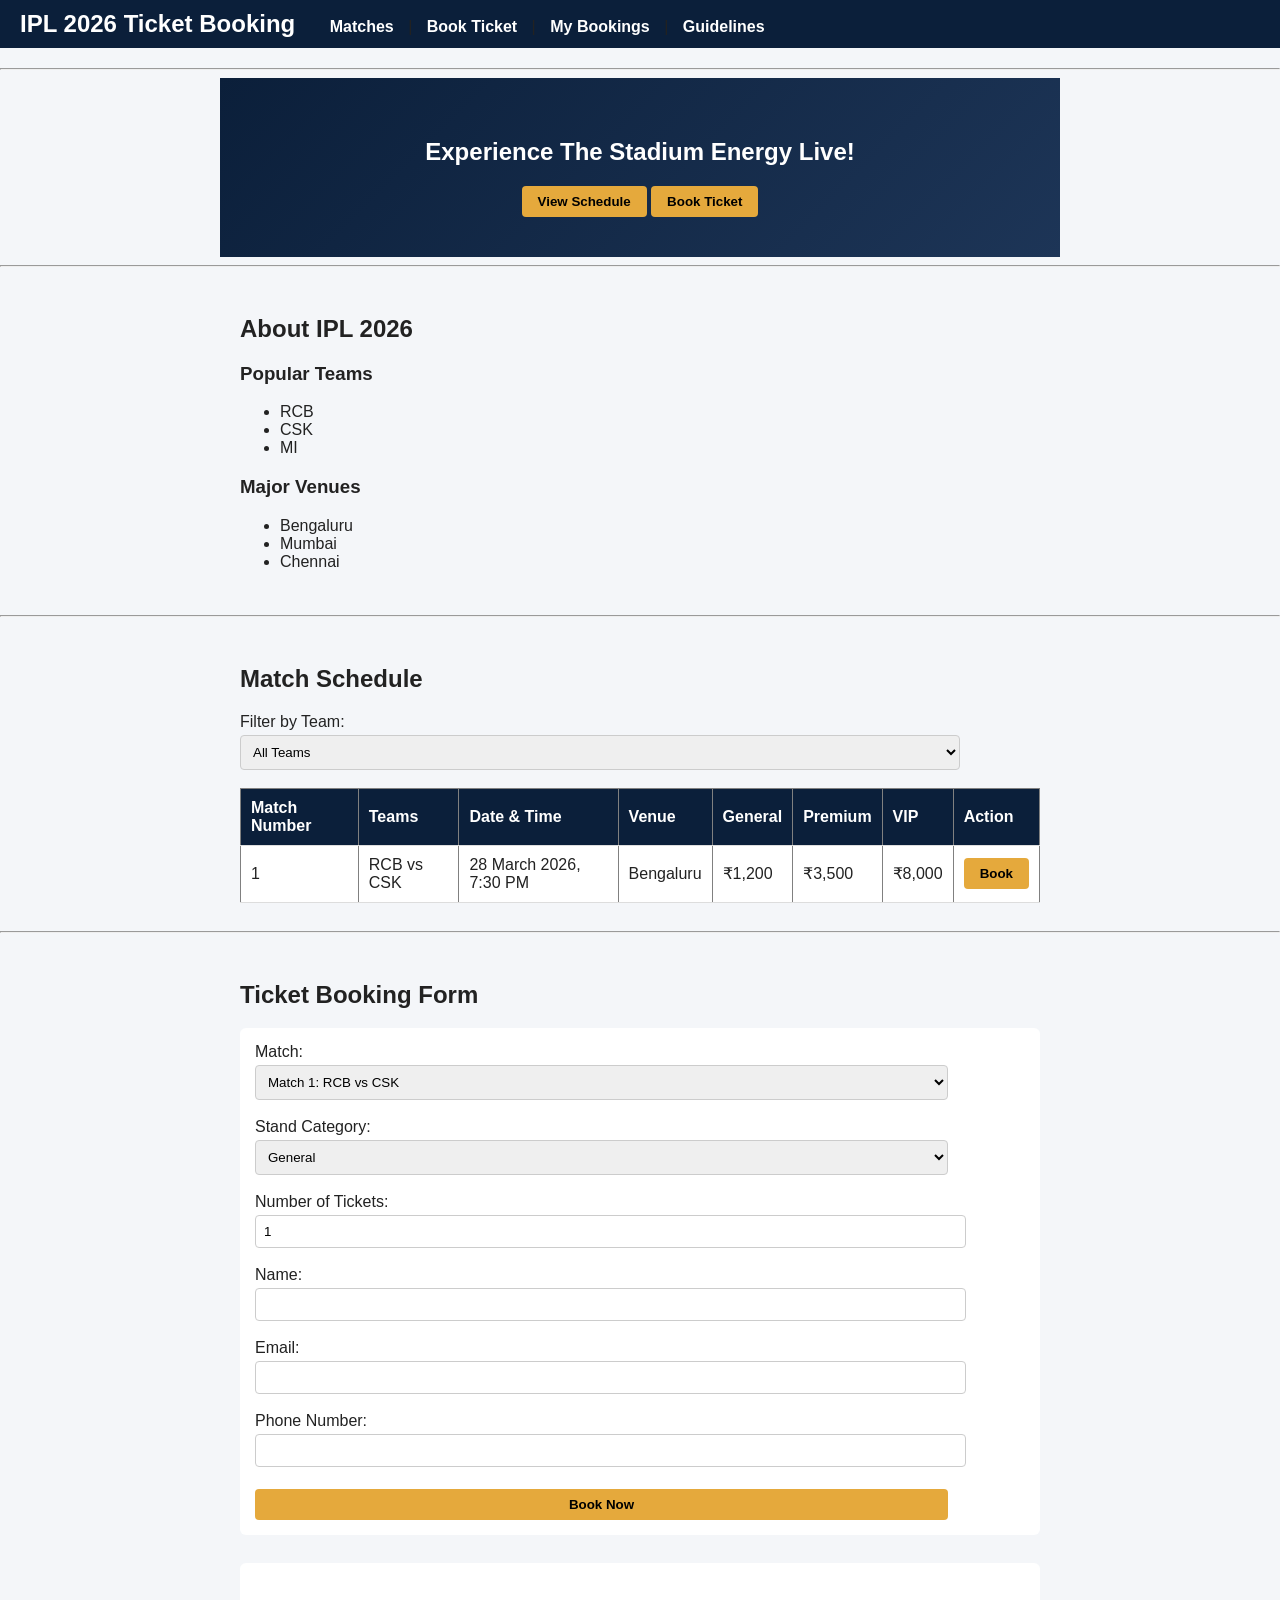
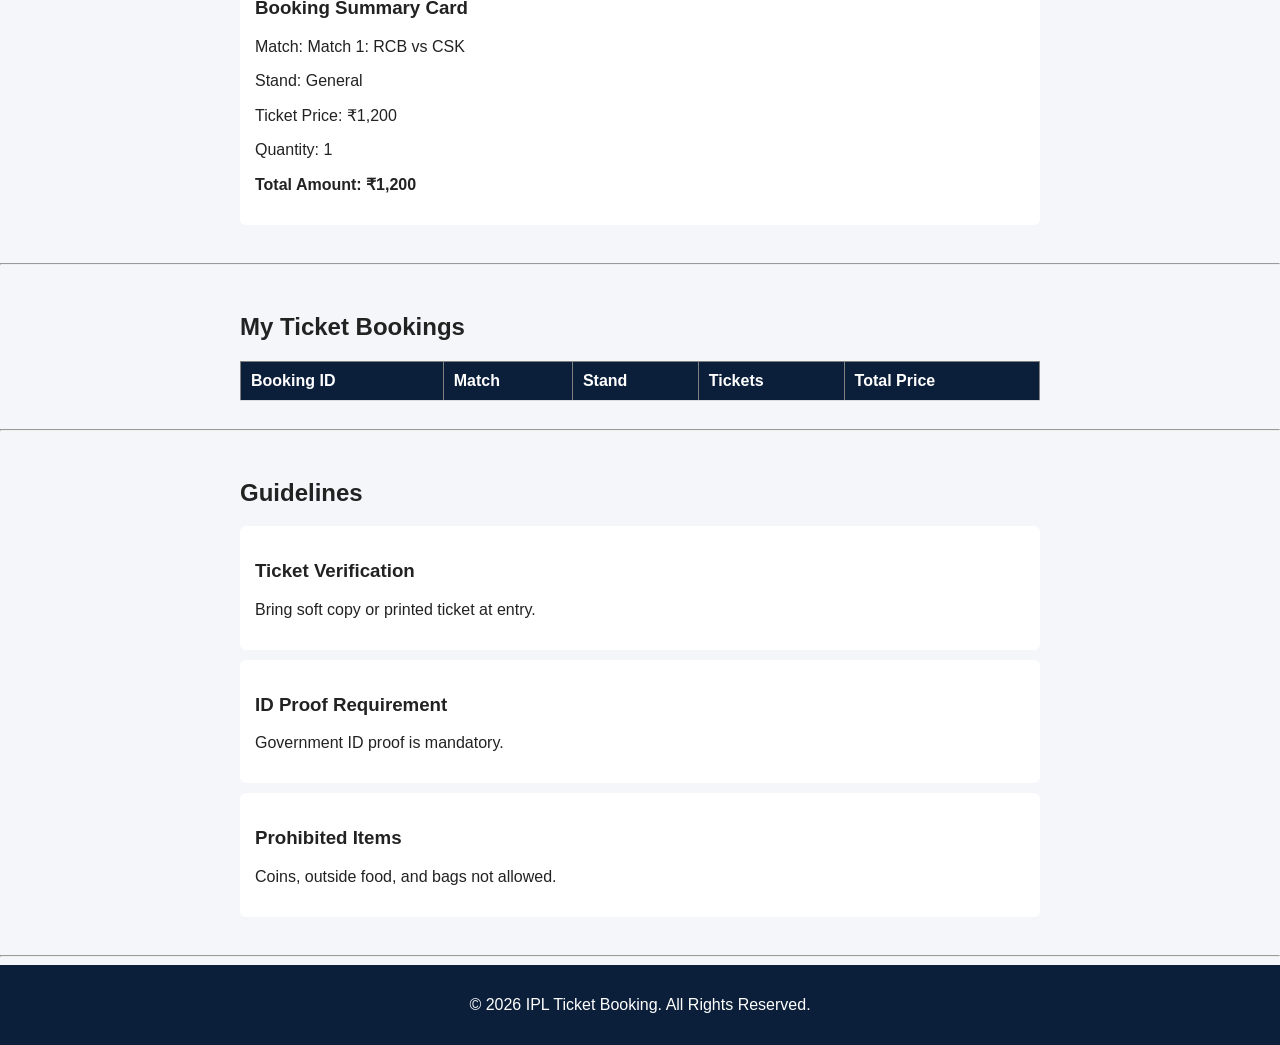
==== index.html @ d7ec3e89 "Add files via upload" ====
<!DOCTYPE html>
<html>
<head>
    <title>IPL Ticket Booking</title>
    <link rel="stylesheet" href="styles.css">
</head>
<body>

    <header>
        <h2>IPL 2026 Ticket Booking</h2>
        <a href="#matches">Matches</a> | 
        <a href="#booking">Book Ticket</a> | 
        <a href="#my-bookings">My Bookings</a> | 
        <a href="#guidelines">Guidelines</a>
    </header>

    <hr>

    <section>
        <h1>Experience The Stadium Energy Live!</h1>
        <a href="#matches"><button>View Schedule</button></a>
        <a href="#booking"><button>Book Ticket</button></a>
    </section>

    <hr>

    <section>
        <h2>About IPL 2026</h2>
        <h3>Popular Teams</h3>
        <ul>
            <li>RCB</li>
            <li>CSK</li>
            <li>MI</li>
        </ul>
        <h3>Major Venues</h3>
        <ul>
            <li>Bengaluru</li>
            <li>Mumbai</li>
            <li>Chennai</li>
        </ul>
    </section>

    <hr>

    <section id="matches">
        <h2>Match Schedule</h2>
        <label>Filter by Team:</label>
        <select>
            <option>All Teams</option>
            <option>RCB</option>
            <option>CSK</option>
        </select>
        <br><br>

        <table border="1">
            <tr>
                <th>Match Number</th>
                <th>Teams</th>
                <th>Date & Time</th>
                <th>Venue</th>
                <th>General</th>
                <th>Premium</th>
                <th>VIP</th>
                <th>Action</th>
            </tr>
            <tr>
                <td>1</td>
                <td>RCB vs CSK</td>
                <td>28 March 2026, 7:30 PM</td>
                <td>Bengaluru</td>
                <td>₹1,200</td>
                <td>₹3,500</td>
                <td>₹8,000</td>
                <td><a href="#booking"><button>Book</button></a></td>
            </tr>
        </table>
    </section>

    <hr>

    <section id="booking">
        <h2>Ticket Booking Form</h2>
        <form>
            <label>Match:</label><br>
            <select>
                <option>Match 1: RCB vs CSK</option>
            </select><br><br>

            <label>Stand Category:</label><br>
            <select>
                <option>General</option>
                <option>Premium</option>
                <option>VIP</option>
            </select><br><br>

            <label>Number of Tickets:</label><br>
            <input type="number" min="1" value="1"><br><br>

            <label>Name:</label><br>
            <input type="text"><br><br>

            <label>Email:</label><br>
            <input type="email"><br><br>

            <label>Phone Number:</label><br>
            <input type="tel"><br><br>

            <input type="submit" value="Book Now">
        </form>

        <br>

        <div>
            <h3>Booking Summary Card</h3>
            <p>Match: Match 1: RCB vs CSK</p>
            <p>Stand: General</p>
            <p>Ticket Price: ₹1,200</p>
            <p>Quantity: 1</p>
            <p><b>Total Amount: ₹1,200</b></p>
        </div>
    </section>

    <hr>

    <section id="my-bookings">
        <h2>My Ticket Bookings</h2>
        <table border="1">
            <tr>
                <th>Booking ID</th>
                <th>Match</th>
                <th>Stand</th>
                <th>Tickets</th>
                <th>Total Price</th>
            </tr>
        </table>
    </section>

    <hr>

    <section id="guidelines">
        <h2>Guidelines</h2>
        <div>
            <h3>Ticket Verification</h3>
            <p>Bring soft copy or printed ticket at entry.</p>
        </div>
        <div>
            <h3>ID Proof Requirement</h3>
            <p>Government ID proof is mandatory.</p>
        </div>
        <div>
            <h3>Prohibited Items</h3>
            <p>Coins, outside food, and bags not allowed.</p>
        </div>
    </section>

    <hr>

    <footer>
        <p>&copy; 2026 IPL Ticket Booking. All Rights Reserved.</p>
    </footer>

</body>
</html>
---- styles.css ----
:root {
  --primary: #0b1f3a;
  --accent: #e5a93c;
  --bg: #f4f6f9;
  --text: #222;
}

body {
  font-family: Arial, sans-serif;
  margin: 0;
  background-color: var(--bg);
  color: var(--text);
  padding-top: 60px;
}

/* Fixed Navbar */
header {
  position: fixed;
  top: 0;
  left: 0;
  width: 100%;
  background: var(--primary);
  padding: 10px 20px;
  box-sizing: border-box;
}

header h2 {
  display: inline;
  color: white;
  margin-right: 20px;
}

header a {
  color: white;
  text-decoration: none;
  margin: 0 10px;
  font-weight: bold;
}

header a:hover {
  color: var(--accent);
}

/* Banner / Hero Section */
section:first-of-type {
  background: linear-gradient(135deg, var(--primary), #1d3557);
  color: white;
  text-align: center;
  padding: 40px 20px;
}

button, input[type="submit"] {
  background: var(--accent);
  border: none;
  padding: 8px 16px;
  font-weight: bold;
  border-radius: 4px;
  cursor: pointer;
}

/* Content Sections */
section {
  padding: 20px;
  max-width: 800px;
  margin: auto;
}

table {
  width: 100%;
  border-collapse: collapse;
  background: white;
  border-radius: 5px;
}

th, td {
  padding: 10px;
  border-bottom: 1px solid #ddd;
  text-align: left;
}

th {
  background: var(--primary);
  color: white;
}

form, section div {
  background: white;
  padding: 15px;
  border-radius: 6px;
  margin-bottom: 10px;
}

input, select {
  width: 90%;
  padding: 8px;
  margin-top: 4px;
  border: 1px solid #ccc;
  border-radius: 4px;
}

footer {
  text-align: center;
  padding: 15px;
  background: var(--primary);
  color: white;
}
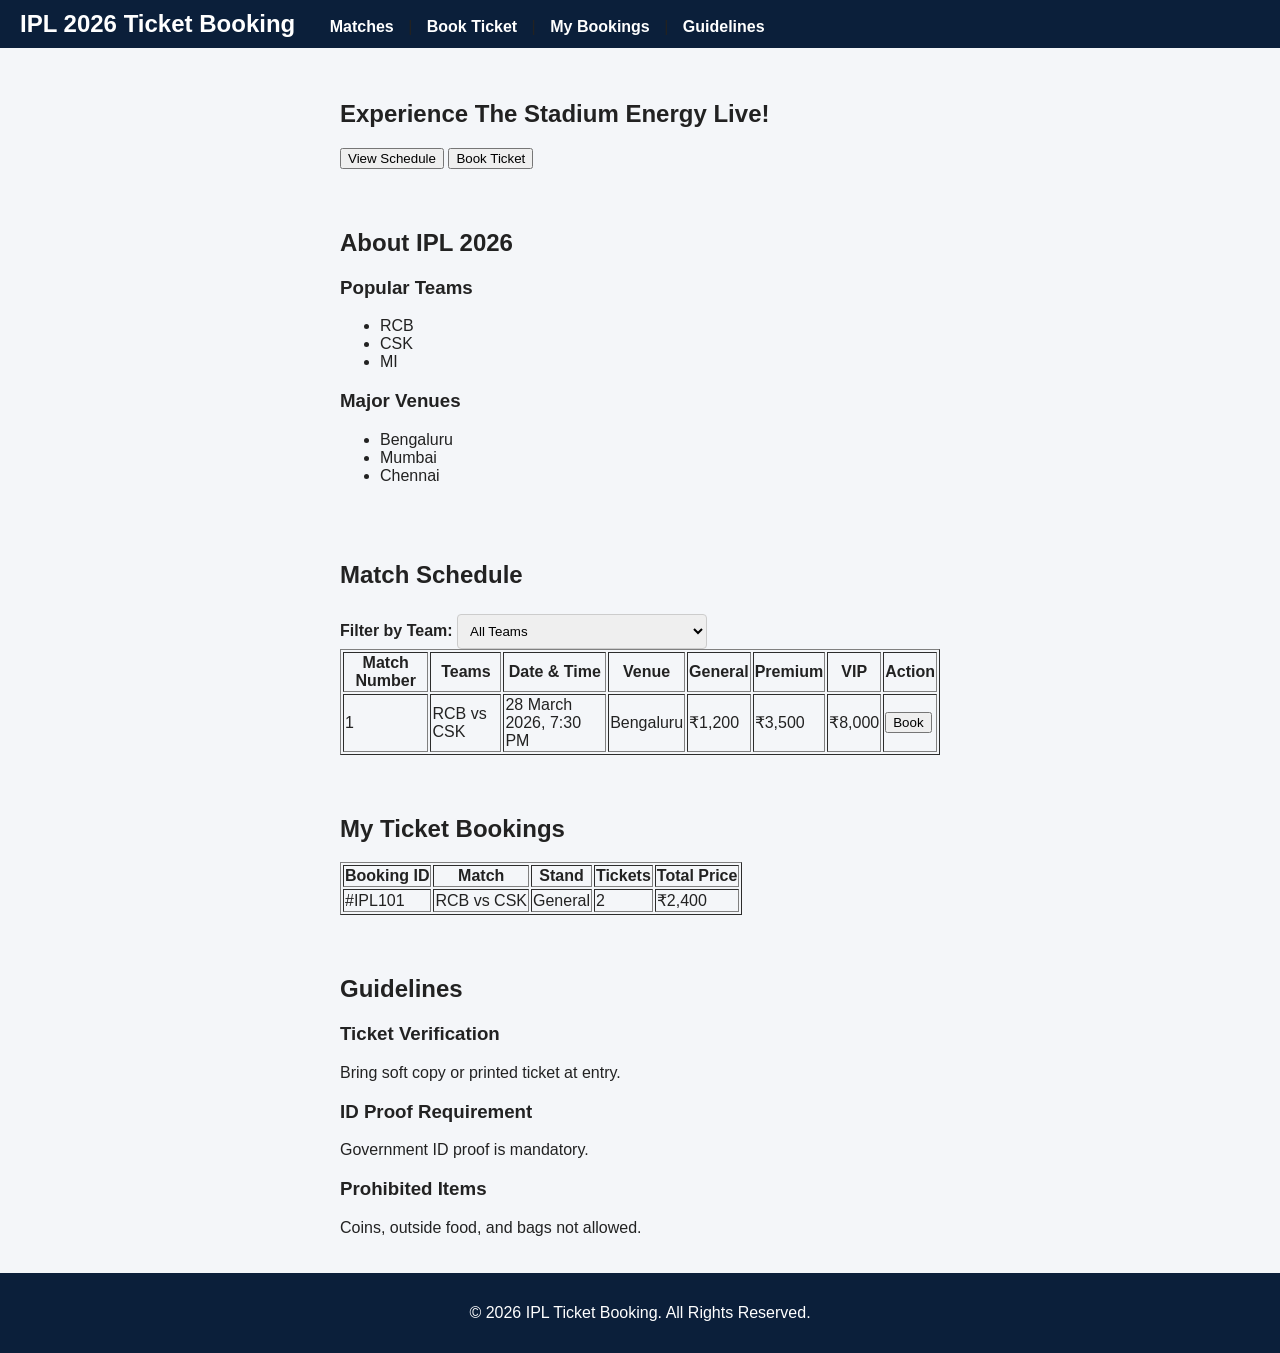
==== commit 46b20cc1: "Add files via upload" ====
--- a/index.html
+++ b/index.html
@@ -9,20 +9,16 @@
     <header>
         <h2>IPL 2026 Ticket Booking</h2>
         <a href="#matches">Matches</a> | 
-        <a href="#booking">Book Ticket</a> | 
+        <a href="booking.html">Book Ticket</a> | 
         <a href="#my-bookings">My Bookings</a> | 
         <a href="#guidelines">Guidelines</a>
     </header>
 
-    <hr>
-
     <section>
         <h1>Experience The Stadium Energy Live!</h1>
-        <a href="#matches"><button>View Schedule</button></a>
-        <a href="#booking"><button>Book Ticket</button></a>
+        <a href="#matches"><button type="button">View Schedule</button></a>
+        <a href="booking.html"><button type="button">Book Ticket</button></a>
     </section>
-
-    <hr>
 
     <section>
         <h2>About IPL 2026</h2>
@@ -40,17 +36,15 @@
         </ul>
     </section>
 
-    <hr>
-
     <section id="matches">
         <h2>Match Schedule</h2>
-        <label>Filter by Team:</label>
-        <select>
+        <label><b>Filter by Team:</b></label>
+        <select style="max-width: 250px;">
             <option>All Teams</option>
             <option>RCB</option>
             <option>CSK</option>
         </select>
-        <br><br>
+        <br>
 
         <table border="1">
             <tr>
@@ -71,56 +65,10 @@
                 <td>₹1,200</td>
                 <td>₹3,500</td>
                 <td>₹8,000</td>
-                <td><a href="#booking"><button>Book</button></a></td>
+                <td><a href="booking.html"><button type="button">Book</button></a></td>
             </tr>
         </table>
     </section>
-
-    <hr>
-
-    <section id="booking">
-        <h2>Ticket Booking Form</h2>
-        <form>
-            <label>Match:</label><br>
-            <select>
-                <option>Match 1: RCB vs CSK</option>
-            </select><br><br>
-
-            <label>Stand Category:</label><br>
-            <select>
-                <option>General</option>
-                <option>Premium</option>
-                <option>VIP</option>
-            </select><br><br>
-
-            <label>Number of Tickets:</label><br>
-            <input type="number" min="1" value="1"><br><br>
-
-            <label>Name:</label><br>
-            <input type="text"><br><br>
-
-            <label>Email:</label><br>
-            <input type="email"><br><br>
-
-            <label>Phone Number:</label><br>
-            <input type="tel"><br><br>
-
-            <input type="submit" value="Book Now">
-        </form>
-
-        <br>
-
-        <div>
-            <h3>Booking Summary Card</h3>
-            <p>Match: Match 1: RCB vs CSK</p>
-            <p>Stand: General</p>
-            <p>Ticket Price: ₹1,200</p>
-            <p>Quantity: 1</p>
-            <p><b>Total Amount: ₹1,200</b></p>
-        </div>
-    </section>
-
-    <hr>
 
     <section id="my-bookings">
         <h2>My Ticket Bookings</h2>
@@ -132,10 +80,15 @@
                 <th>Tickets</th>
                 <th>Total Price</th>
             </tr>
+            <tr>
+                <td>#IPL101</td>
+                <td>RCB vs CSK</td>
+                <td>General</td>
+                <td>2</td>
+                <td>₹2,400</td>
+            </tr>
         </table>
     </section>
-
-    <hr>
 
     <section id="guidelines">
         <h2>Guidelines</h2>
@@ -153,8 +106,6 @@
         </div>
     </section>
 
-    <hr>
-
     <footer>
         <p>&copy; 2026 IPL Ticket Booking. All Rights Reserved.</p>
     </footer>
--- a/styles.css
+++ b/styles.css
@@ -13,7 +13,6 @@
   padding-top: 60px;
 }
 
-/* Fixed Navbar */
 header {
   position: fixed;
   top: 0;
@@ -37,65 +36,53 @@
   font-weight: bold;
 }
 
-header a:hover {
-  color: var(--accent);
+section {
+  padding: 20px;
+  max-width: 600px;
+  margin: auto;
 }
 
-/* Banner / Hero Section */
-section:first-of-type {
-  background: linear-gradient(135deg, var(--primary), #1d3557);
-  color: white;
-  text-align: center;
-  padding: 40px 20px;
+form {
+  background: white;
+  padding: 20px;
+  border-radius: 6px;
 }
 
-button, input[type="submit"] {
-  background: var(--accent);
+/* Text boxes mathra width 100% */
+input[type="text"],
+input[type="email"],
+input[type="tel"],
+input[type="number"],
+select {
+  width: 100%;
+  padding: 8px;
+  margin-top: 5px;
+  border: 1px solid #ccc;
+  border-radius: 4px;
+  box-sizing: border-box;
+}
+
+/* Radio & Checkbox pakka text kooda normal size */
+input[type="radio"],
+input[type="checkbox"] {
+  width: auto;
+  margin-right: 5px;
+}
+
+input[type="submit"],
+input[type="reset"] {
+  background-color: var(--accent);
   border: none;
   padding: 8px 16px;
   font-weight: bold;
   border-radius: 4px;
   cursor: pointer;
+  margin-top: 10px;
+  margin-right: 10px;
 }
 
-/* Content Sections */
-section {
-  padding: 20px;
-  max-width: 800px;
-  margin: auto;
-}
-
-table {
-  width: 100%;
-  border-collapse: collapse;
-  background: white;
-  border-radius: 5px;
-}
-
-th, td {
-  padding: 10px;
-  border-bottom: 1px solid #ddd;
-  text-align: left;
-}
-
-th {
-  background: var(--primary);
-  color: white;
-}
-
-form, section div {
-  background: white;
-  padding: 15px;
-  border-radius: 6px;
-  margin-bottom: 10px;
-}
-
-input, select {
-  width: 90%;
-  padding: 8px;
-  margin-top: 4px;
-  border: 1px solid #ccc;
-  border-radius: 4px;
+input[type="reset"] {
+  background-color: #ddd;
 }
 
 footer {
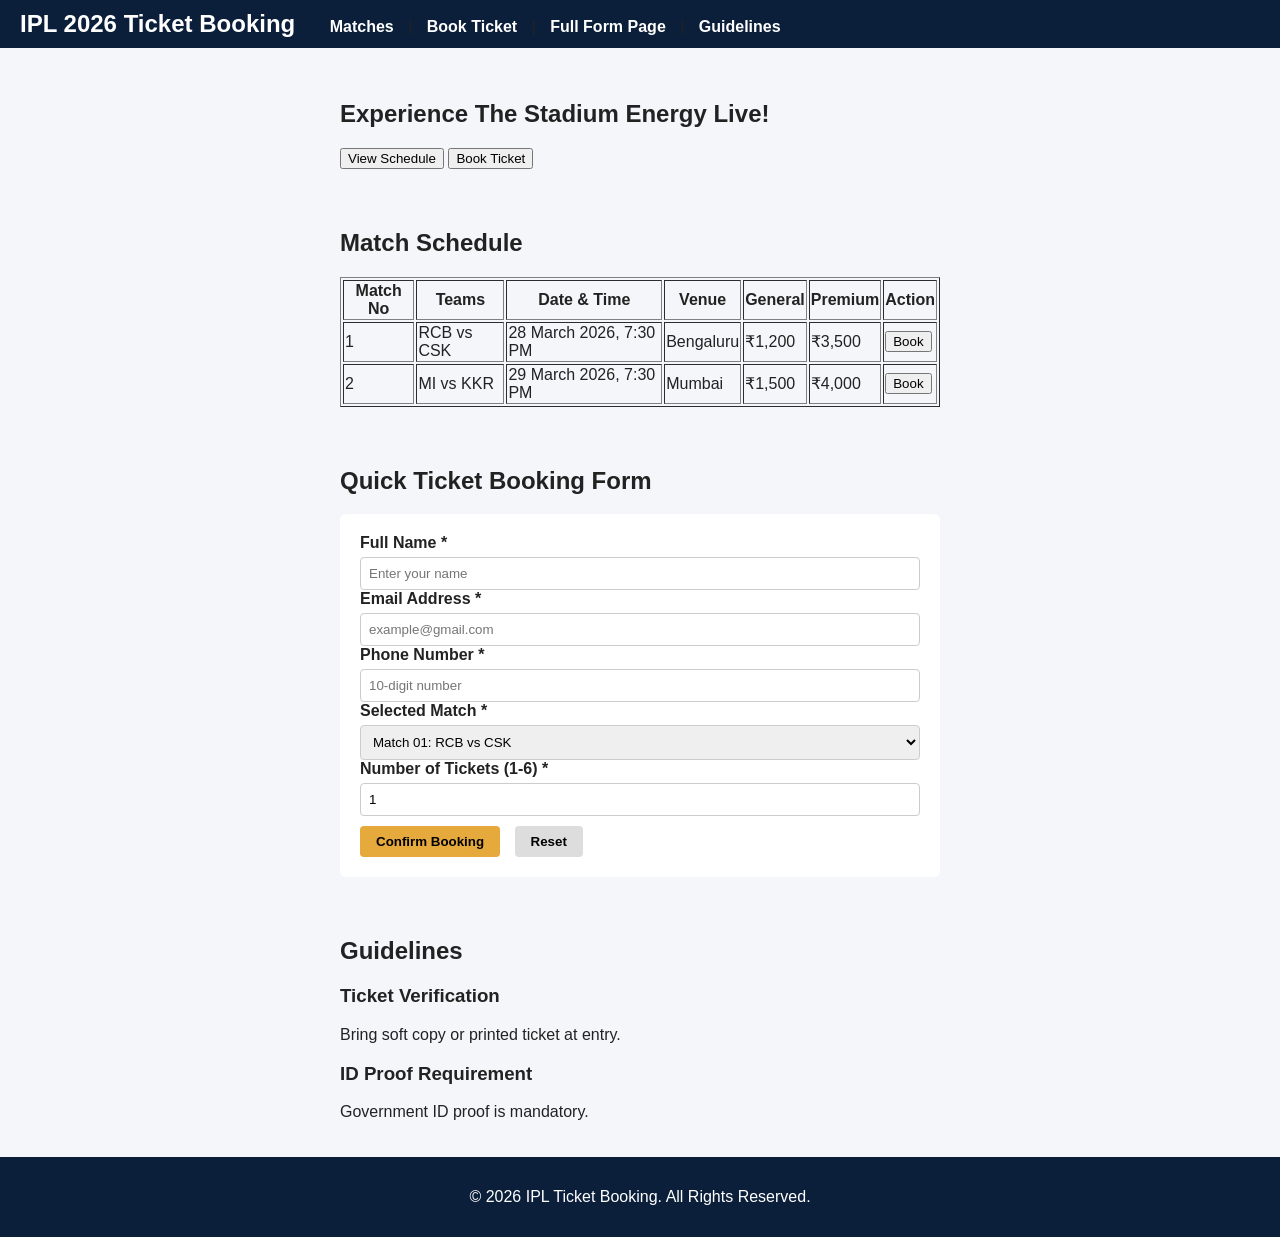
==== commit a5c50460: "Add files via upload" ====
--- a/index.html
+++ b/index.html
@@ -9,52 +9,27 @@
     <header>
         <h2>IPL 2026 Ticket Booking</h2>
         <a href="#matches">Matches</a> | 
-        <a href="booking.html">Book Ticket</a> | 
-        <a href="#my-bookings">My Bookings</a> | 
+        <a href="#booking">Book Ticket</a> | 
+        <a href="booking.html">Full Form Page</a> | 
         <a href="#guidelines">Guidelines</a>
     </header>
 
     <section>
         <h1>Experience The Stadium Energy Live!</h1>
         <a href="#matches"><button type="button">View Schedule</button></a>
-        <a href="booking.html"><button type="button">Book Ticket</button></a>
-    </section>
-
-    <section>
-        <h2>About IPL 2026</h2>
-        <h3>Popular Teams</h3>
-        <ul>
-            <li>RCB</li>
-            <li>CSK</li>
-            <li>MI</li>
-        </ul>
-        <h3>Major Venues</h3>
-        <ul>
-            <li>Bengaluru</li>
-            <li>Mumbai</li>
-            <li>Chennai</li>
-        </ul>
+        <button type="button" onclick="scrollToBooking('Match 01: RCB vs CSK')">Book Ticket</button>
     </section>
 
     <section id="matches">
         <h2>Match Schedule</h2>
-        <label><b>Filter by Team:</b></label>
-        <select style="max-width: 250px;">
-            <option>All Teams</option>
-            <option>RCB</option>
-            <option>CSK</option>
-        </select>
-        <br>
-
         <table border="1">
             <tr>
-                <th>Match Number</th>
+                <th>Match No</th>
                 <th>Teams</th>
                 <th>Date & Time</th>
                 <th>Venue</th>
                 <th>General</th>
                 <th>Premium</th>
-                <th>VIP</th>
                 <th>Action</th>
             </tr>
             <tr>
@@ -64,30 +39,45 @@
                 <td>Bengaluru</td>
                 <td>₹1,200</td>
                 <td>₹3,500</td>
-                <td>₹8,000</td>
-                <td><a href="booking.html"><button type="button">Book</button></a></td>
+                <td><button type="button" onclick="scrollToBooking('Match 01: RCB vs CSK')">Book</button></td>
+            </tr>
+            <tr>
+                <td>2</td>
+                <td>MI vs KKR</td>
+                <td>29 March 2026, 7:30 PM</td>
+                <td>Mumbai</td>
+                <td>₹1,500</td>
+                <td>₹4,000</td>
+                <td><button type="button" onclick="scrollToBooking('Match 02: MI vs KKR')">Book</button></td>
             </tr>
         </table>
     </section>
 
-    <section id="my-bookings">
-        <h2>My Ticket Bookings</h2>
-        <table border="1">
-            <tr>
-                <th>Booking ID</th>
-                <th>Match</th>
-                <th>Stand</th>
-                <th>Tickets</th>
-                <th>Total Price</th>
-            </tr>
-            <tr>
-                <td>#IPL101</td>
-                <td>RCB vs CSK</td>
-                <td>General</td>
-                <td>2</td>
-                <td>₹2,400</td>
-            </tr>
-        </table>
+    <!-- Booking Form Section for Smooth Scroll -->
+    <section id="booking">
+        <h2>Quick Ticket Booking Form</h2>
+        <form id="ticketForm">
+            <label><b>Full Name *</b></label>
+            <input type="text" minlength="3" placeholder="Enter your name" required>
+
+            <label><b>Email Address *</b></label>
+            <input type="email" placeholder="example@gmail.com" required>
+
+            <label><b>Phone Number *</b></label>
+            <input type="tel" pattern="[0-9]{10}" maxlength="10" placeholder="10-digit number" required>
+
+            <label><b>Selected Match *</b></label>
+            <select id="matchSelect" required>
+                <option value="Match 01: RCB vs CSK">Match 01: RCB vs CSK</option>
+                <option value="Match 02: MI vs KKR">Match 02: MI vs KKR</option>
+            </select>
+
+            <label><b>Number of Tickets (1-6) *</b></label>
+            <input type="number" min="1" max="6" value="1" required>
+
+            <input type="submit" value="Confirm Booking">
+            <input type="reset" value="Reset">
+        </form>
     </section>
 
     <section id="guidelines">
@@ -100,15 +90,17 @@
             <h3>ID Proof Requirement</h3>
             <p>Government ID proof is mandatory.</p>
         </div>
-        <div>
-            <h3>Prohibited Items</h3>
-            <p>Coins, outside food, and bags not allowed.</p>
-        </div>
     </section>
 
     <footer>
         <p>&copy; 2026 IPL Ticket Booking. All Rights Reserved.</p>
     </footer>
 
+    <!-- Toast Notification Element -->
+    <div id="toast"></div>
+
+    <!-- Link JavaScript File -->
+    <script src="app.js"></script>
+
 </body>
 </html>
--- a/styles.css
+++ b/styles.css
@@ -90,4 +90,27 @@
   padding: 15px;
   background: var(--primary);
   color: white;
+}
+
+/* Toast Notification Styling */
+#toast {
+  visibility: hidden;
+  min-width: 280px;
+  background-color: #0b1f3a;
+  color: #ffffff;
+  text-align: center;
+  border-radius: 6px;
+  padding: 14px 20px;
+  position: fixed;
+  z-index: 2000;
+  right: 25px;
+  bottom: 25px;
+  font-size: 14px;
+  font-weight: bold;
+  border-left: 5px solid #e5a93c;
+  box-shadow: 0 4px 12px rgba(0,0,0,0.25);
+}
+
+#toast.show {
+  visibility: visible;
 }
